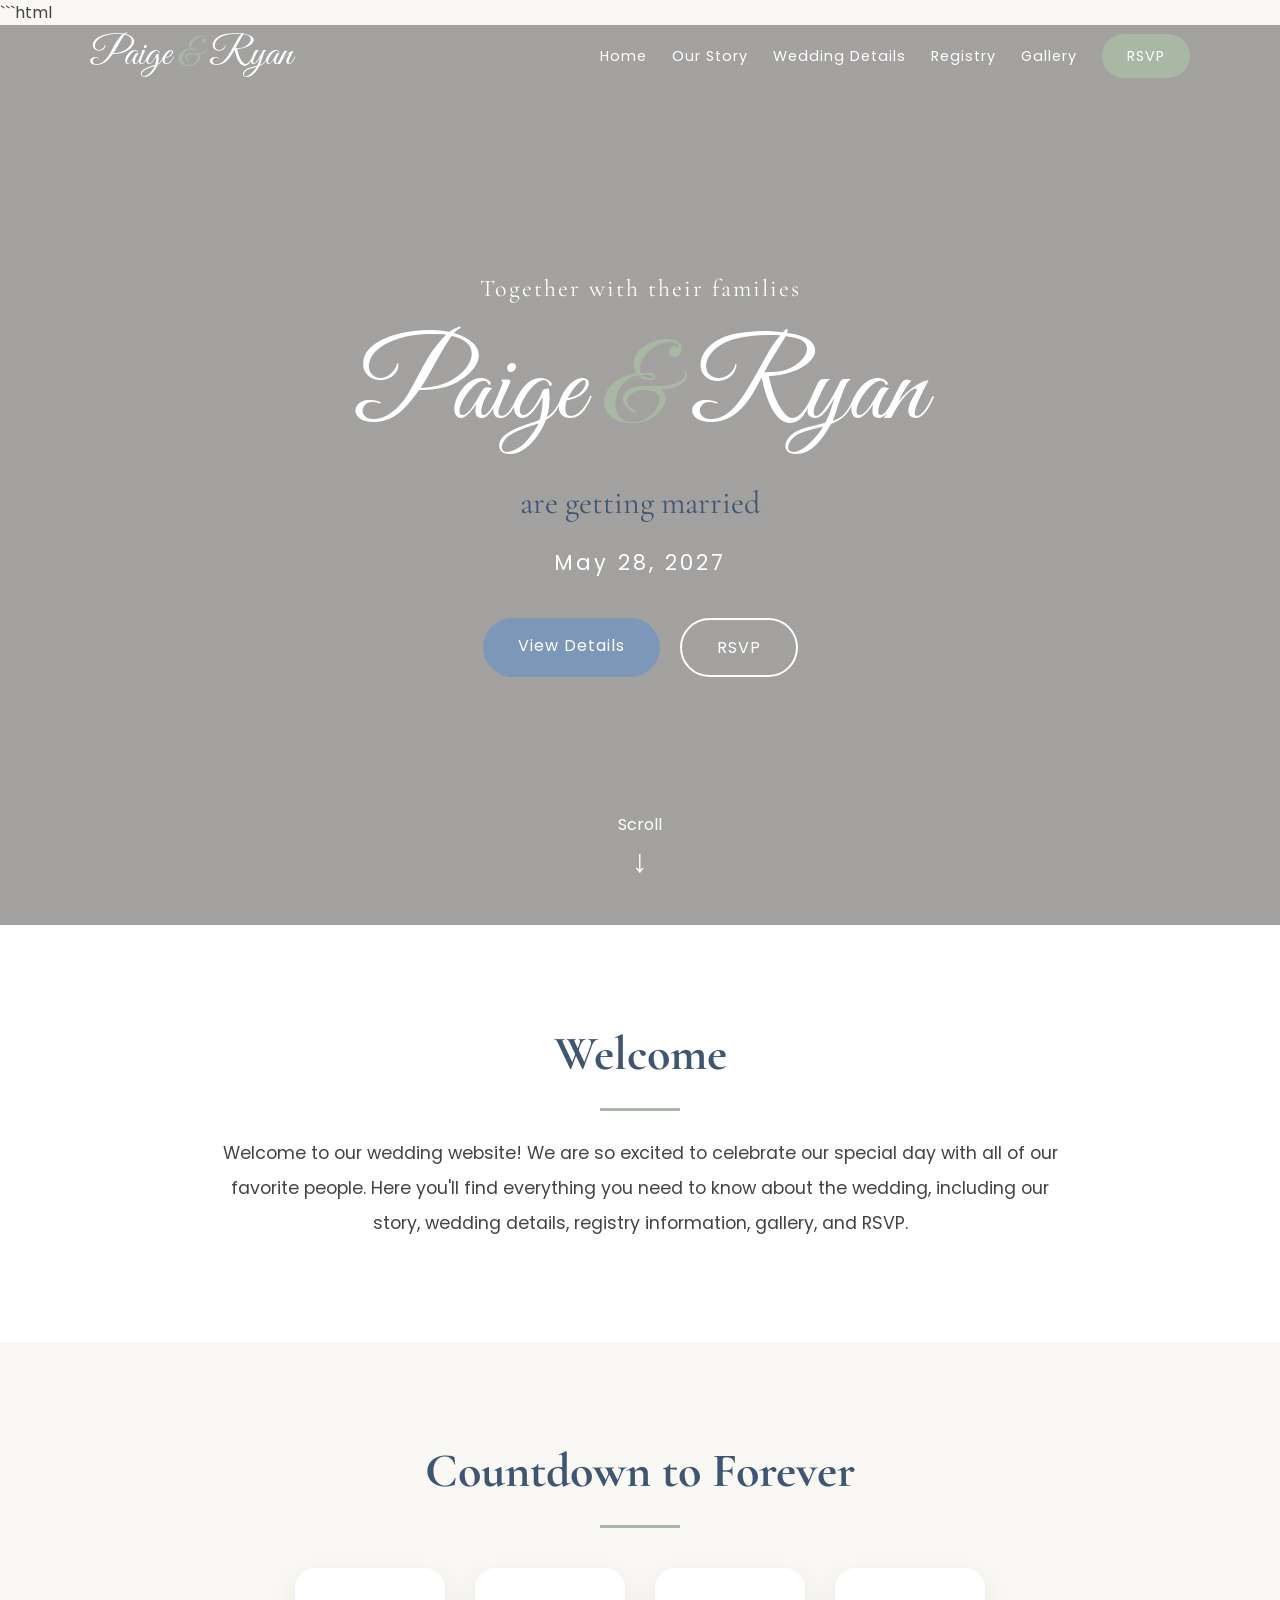
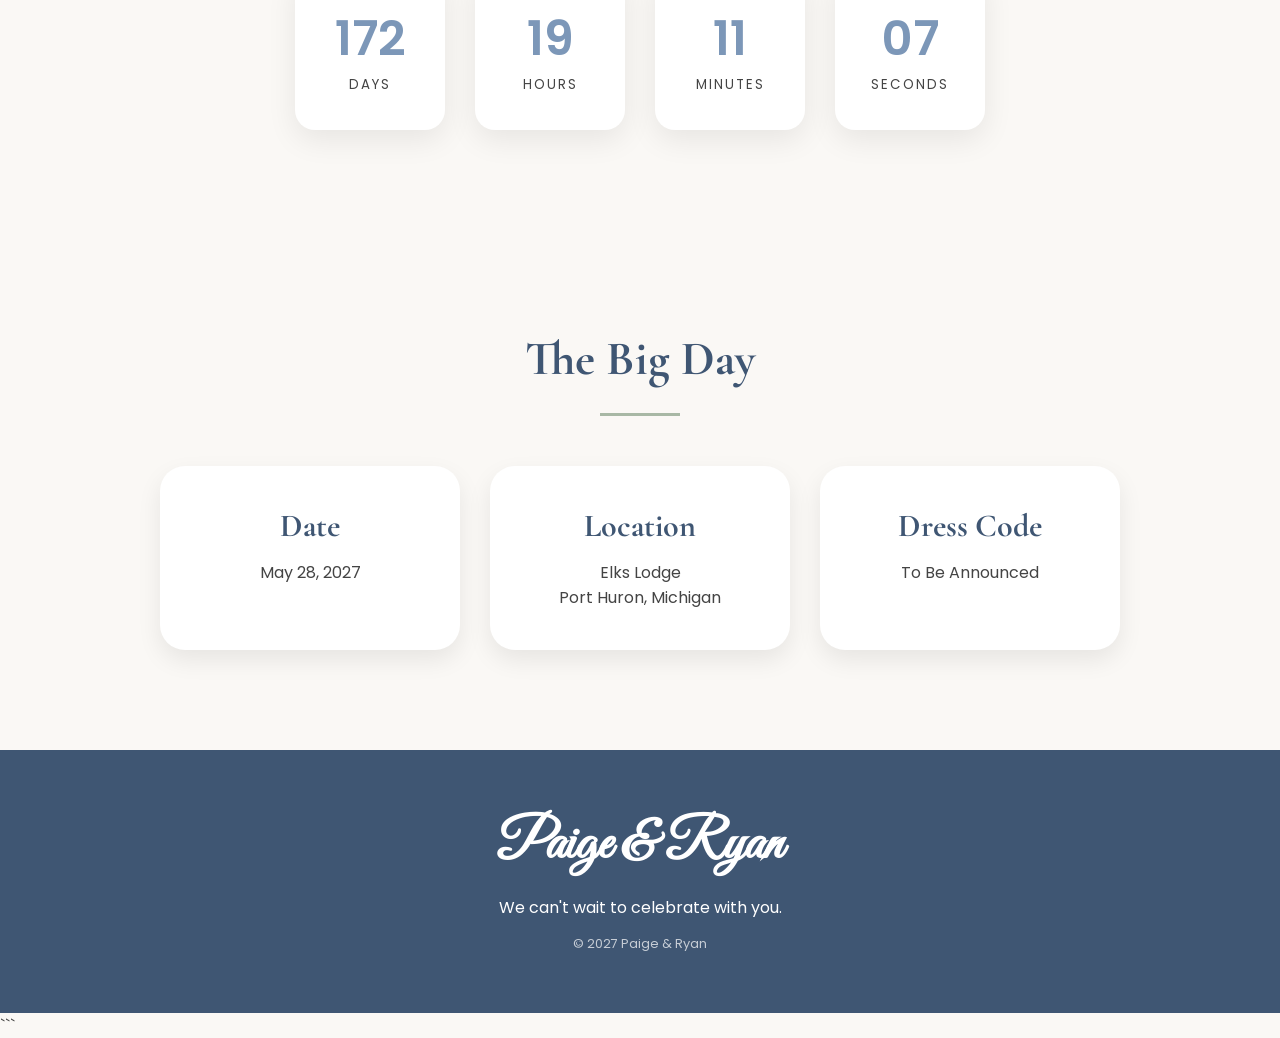
==== index.html @ 96f69618 "Add files via upload" ====
```html
<!DOCTYPE html>
<html lang="en">
<head>
    <meta charset="UTF-8">
    <meta name="viewport" content="width=device-width, initial-scale=1.0">

    <title>Paige & Ryan | Wedding</title>

    <!-- Google Fonts -->
    <link rel="preconnect" href="https://fonts.googleapis.com">
    <link rel="preconnect" href="https://fonts.gstatic.com" crossorigin>

    <link href="https://fonts.googleapis.com/css2?family=Great+Vibes&family=Cormorant+Garamond:wght@300;400;500;600;700&family=Poppins:wght@300;400;500;600&display=swap" rel="stylesheet">

    <link rel="stylesheet" href="style.css">
</head>

<body>

    <!-- ===========================
            HEADER
    ============================ -->

    <header>

        <nav class="navbar">

            <div class="logo">
                Paige <span>&</span> Ryan
            </div>

            <ul class="nav-links">

                <li><a href="index.html">Home</a></li>
                <li><a href="our-story.html">Our Story</a></li>
                <li><a href="wedding-details.html">Wedding Details</a></li>
                <li><a href="registry.html">Registry</a></li>
                <li><a href="gallery.html">Gallery</a></li>
                <li><a href="rsvp.html" class="rsvp-button">RSVP</a></li>

            </ul>

        </nav>

    </header>


    <!-- ===========================
            HERO SECTION
    ============================ -->

    <section class="hero">

        <div class="hero-overlay"></div>

        <div class="hero-content">

            <p class="subtitle">
                Together with their families
            </p>

            <h1>
                Paige <span>&</span> Ryan
            </h1>

            <h2>
                are getting married
            </h2>

            <p class="date">
                May 28, 2027
            </p>

            <div class="hero-buttons">

                <a href="wedding-details.html" class="btn">
                    View Details
                </a>

                <a href="rsvp.html" class="btn-outline">
                    RSVP
                </a>

            </div>

        </div>

        <div class="scroll-down">

            <span>Scroll</span>

            <div class="arrow">&#8595;</div>

        </div>

    </section>


    <!-- ===========================
            WELCOME
    ============================ -->

    <section class="welcome">

        <div class="container">

            <h2>Welcome</h2>

            <div class="divider"></div>

            <p>
                Welcome to our wedding website! We are so excited to celebrate
                our special day with all of our favorite people.

                Here you'll find everything you need to know about the wedding,
                including our story, wedding details, registry information,
                gallery, and RSVP.
            </p>

        </div>

    </section>


    <!-- ===========================
            COUNTDOWN
    ============================ -->

    <section class="countdown">

        <div class="container">

            <h2>Countdown to Forever</h2>

            <div class="divider"></div>

            <div class="countdown-container">

                <div class="time-box">

                    <span id="days">0</span>

                    <small>Days</small>

                </div>

                <div class="time-box">

                    <span id="hours">00</span>

                    <small>Hours</small>

                </div>

                <div class="time-box">

                    <span id="minutes">00</span>

                    <small>Minutes</small>

                </div>

                <div class="time-box">

                    <span id="seconds">00</span>

                    <small>Seconds</small>

                </div>

            </div>

        </div>

    </section>


    <!-- ===========================
            QUICK INFO
    ============================ -->

    <section class="quick-info">

        <div class="container">

            <h2>The Big Day</h2>

            <div class="divider"></div>

            <div class="cards">

                <div class="card">

                    <h3>Date</h3>

                    <p>May 28, 2027</p>

                </div>


                <div class="card">

                    <h3>Location</h3>

                    <p>Elks Lodge</p>

                    <p>Port Huron, Michigan</p>

                </div>


                <div class="card">

                    <h3>Dress Code</h3>

                    <p>To Be Announced</p>

                </div>

            </div>

        </div>

    </section>


    <!-- ===========================
            FOOTER
    ============================ -->

    <footer>

        <h2>Paige & Ryan</h2>

        <p>
            We can't wait to celebrate with you.
        </p>

        <p class="copyright">
            © 2027 Paige & Ryan
        </p>

    </footer>


    <!-- ===========================
            SCRIPTS
    ============================ -->

    <script src="countdown.js"></script>


</body>
</html>
```
---- style.css ----
/* =====================================
   PAIGE & RYAN WEDDING WEBSITE
   MAIN STYLESHEET
===================================== */


/* =====================================
   COLORS
===================================== */

:root {

    --sage: #A8B8A5;
    --dusty-blue: #7C97B8;
    --navy: #3F5673;
    --cream: #FAF8F5;
    --white: #FFFFFF;
    --gold: #D9B44A;
    --text: #444444;

}

/* =====================================
   RESET
===================================== */

* {

    margin: 0;
    padding: 0;
    box-sizing: border-box;

}


html {

    scroll-behavior: smooth;

}


body {

    font-family: "Poppins", sans-serif;
    background: var(--cream);
    color: var(--text);

}


img {

    max-width: 100%;
    display: block;

}


a {

    text-decoration: none;

}


.container {

    width: 85%;
    max-width: 1200px;
    margin: auto;

}


/* =====================================
   NAVIGATION
===================================== */

header {

    position: absolute;
    width: 100%;
    top: 0;
    z-index: 1000;

}


.navbar {

    display: flex;
    justify-content: space-between;
    align-items: center;

    padding: 30px 7%;

}


.logo {

    font-family: "Great Vibes", cursive;
    font-size: 2.5rem;
    color: var(--white);

}


.logo span {

    color: var(--sage);

}


.nav-links {

    display: flex;
    align-items: center;
    gap: 25px;

    list-style: none;

}


.nav-links a {

    color: white;
    font-size: .9rem;
    letter-spacing: 1px;

    transition: .3s;

}


.nav-links a:hover {

    color: var(--sage);

}


.rsvp-button {

    background: var(--sage);
    padding: 12px 25px;
    border-radius: 30px;

}


.rsvp-button:hover {

    background: var(--dusty-blue);

    color:white !important;

}



/* =====================================
   HERO SECTION
===================================== */


.hero {

    height: 100vh;

    background-image: url("../images/hero.jpg");

    background-size: cover;
    background-position: center;

    display: flex;
    justify-content: center;
    align-items: center;

    position: relative;

}


.hero-overlay {

    position: absolute;

    inset: 0;

    background:
    linear-gradient(
        rgba(0,0,0,.35),
        rgba(0,0,0,.35)
    );

}



.hero-content {

    position: relative;

    text-align: center;

    color:white;

    animation: fadeUp 1.5s ease;

}


.subtitle {

    font-family:"Cormorant Garamond", serif;

    font-size:1.5rem;

    letter-spacing:2px;

}



.hero h1 {

    font-family:"Great Vibes", cursive;

    font-size:7rem;

    font-weight:400;

    margin:20px 0;

}



.hero h1 span {

    color:var(--sage);

}



.hero h2 {

    font-family:"Cormorant Garamond",serif;

    font-size:2rem;

    font-weight:400;

}



.date {

    margin-top:25px;

    font-size:1.3rem;

    letter-spacing:3px;

}



/* =====================================
   BUTTONS
===================================== */


.hero-buttons {

    display:flex;

    justify-content:center;

    gap:20px;

    margin-top:40px;

}



.btn,
.btn-outline {

    padding:15px 35px;

    border-radius:50px;

    transition:.3s;

    letter-spacing:1px;

}



.btn {

    background:var(--dusty-blue);

    color:white;

}



.btn:hover {

    background:var(--sage);

}



.btn-outline {

    border:2px solid white;

    color:white;

}



.btn-outline:hover {

    background:white;

    color:var(--navy);

}




/* =====================================
   SCROLL ICON
===================================== */


.scroll-down {

    position:absolute;

    bottom:40px;

    color:white;

    text-align:center;

}


.arrow {

    font-size:2rem;

    animation:bounce 2s infinite;

}



/* =====================================
   GENERAL SECTIONS
===================================== */


.welcome,
.countdown,
.quick-info {

    padding:100px 0;

    text-align:center;

}



.welcome {

    background:white;

}



h2 {

    font-family:"Cormorant Garamond",serif;

    font-size:3rem;

    color:var(--navy);

}



.divider {

    width:80px;

    height:3px;

    background:var(--sage);

    margin:25px auto;

}



.welcome p {

    max-width:850px;

    margin:auto;

    line-height:2;

    font-size:1.1rem;

}



/* =====================================
   COUNTDOWN
===================================== */


.countdown {

    background:var(--cream);

}



.countdown-container {

    display:flex;

    justify-content:center;

    flex-wrap:wrap;

    gap:30px;

    margin-top:40px;

}



.time-box {

    background:white;

    width:150px;

    padding:35px 20px;

    border-radius:20px;

    box-shadow:0 10px 30px rgba(0,0,0,.08);

}



.time-box span {

    display:block;

    font-size:3rem;

    color:var(--dusty-blue);

    font-weight:600;

}



.time-box small {

    text-transform:uppercase;

    letter-spacing:2px;

}




/* =====================================
   QUICK INFO CARDS
===================================== */


.cards {

    display:flex;

    justify-content:center;

    gap:30px;

    flex-wrap:wrap;

    margin-top:50px;

}



.card {

    background:white;

    width:300px;

    padding:40px;

    border-radius:25px;

    box-shadow:0 10px 25px rgba(0,0,0,.08);

    transition:.3s;

}



.card:hover {

    transform:translateY(-10px);

}



.card h3 {

    font-family:"Cormorant Garamond",serif;

    font-size:2rem;

    color:var(--navy);

    margin-bottom:15px;

}




/* =====================================
   FOOTER
===================================== */


footer {

    background:var(--navy);

    color:white;

    text-align:center;

    padding:60px 20px;

}



footer h2 {

    color:white;

    font-family:"Great Vibes", cursive;

    font-size:3.5rem;

}



footer p {

    margin-top:15px;

}



.copyright {

    font-size:.8rem;

    opacity:.7;

}



/* =====================================
   ANIMATIONS
===================================== */


@keyframes fadeUp {

    from {

        opacity:0;

        transform:translateY(40px);

    }


    to {

        opacity:1;

        transform:translateY(0);

    }

}



@keyframes bounce {

    0%,20%,50%,80%,100% {

        transform:translateY(0);

    }


    40% {

        transform:translateY(-15px);

    }


    60% {

        transform:translateY(-5px);

    }

}

/* =====================================
   INNER PAGE STYLES
===================================== */


.page-hero {

    height:60vh;

    background-image:url("../images/flowers.png");

    background-size:cover;

    background-position:center;

    display:flex;

    justify-content:center;

    align-items:center;

    position:relative;

}

.page-title {

    position:relative;

    color:white;

    text-align:center;

}


.page-title h1 {

    font-family:"Great Vibes", cursive;

    font-size:6rem;

    font-weight:400;

}


.page-title p {

    font-family:"Cormorant Garamond",serif;

    font-size:1.5rem;

}


.story-section {

    padding:100px 0;

    background:white;

}


.story-card {

    display:grid;

    grid-template-columns:1fr 1fr;

    gap:60px;

    align-items:center;

}


.story-image img {

    border-radius:25px;

}

.story-text p {

    line-height:2;

    margin-bottom:20px;

}


.timeline {

    padding:100px 0;

    background:var(--cream);

    text-align:center;

}

.timeline-item {

    background:white;

    max-width:700px;

    margin:30px auto;

    padding:35px;

    border-radius:20px;

    box-shadow:0 10px 25px rgba(0,0,0,.08);

}

.timeline-item h3 {

    color:var(--navy);

    font-family:"Cormorant Garamond",serif;

    font-size:2rem;

}
/* ==============================
   WEDDING DETAILS PAGE
================================= */

.details-section{

    padding:100px 0;

    background:white;

}

.details-grid{

    display:grid;

    grid-template-columns:repeat(auto-fit,minmax(260px,1fr));

    gap:30px;

    margin-top:50px;

}

.detail-card{

    background:white;

    border-radius:20px;

    padding:40px;

    text-align:center;

    box-shadow:0 10px 25px rgba(0,0,0,.08);

    transition:.3s;

}

.detail-card:hover{

    transform:translateY(-8px);

}

.icon{

    font-size:3rem;

    margin-bottom:20px;

}

.detail-card h3{

    font-family:"Cormorant Garamond", serif;

    color:var(--navy);

    font-size:2rem;

    margin-bottom:15px;

}

.detail-card p{

    line-height:1.8;

}

.schedule{

    background:var(--cream);

    padding:100px 0;

    text-align:center;

}

.timeline-event{

    background:white;

    max-width:700px;

    margin:25px auto;

    padding:30px;

    border-radius:18px;

    box-shadow:0 10px 20px rgba(0,0,0,.08);

}

.timeline-event h3{

    color:var(--navy);

    font-family:"Cormorant Garamond", serif;

    margin-bottom:10px;

    font-size:2rem;

}

.map-section{

    padding:100px 0;

    background:white;

    text-align:center;

}

.map-placeholder{

    margin-top:40px;

    background:#f4f4f4;

    border:3px dashed var(--sage);

    border-radius:20px;

    padding:80px 30px;

}

.map-placeholder h3{

    color:var(--navy);

    font-family:"Cormorant Garamond", serif;

    font-size:2.5rem;

    margin-bottom:20px;

}
/* =====================================
   REGISTRY PAGE
===================================== */

.registry-section{

    padding:100px 0;

    background:var(--cream);

    text-align:center;

}

.registry-intro{

    max-width:800px;

    margin:0 auto 50px;

    line-height:2;

    font-size:1.1rem;

}

.registry-grid{

    display:grid;

    grid-template-columns:repeat(auto-fit,minmax(280px,1fr));

    gap:35px;

}

.registry-card{

    background:white;

    padding:45px 30px;

    border-radius:20px;

    box-shadow:0 10px 25px rgba(0,0,0,.08);

    transition:.3s;

}

.registry-card:hover{

    transform:translateY(-8px);

}

.registry-card h3{

    font-family:"Cormorant Garamond", serif;

    font-size:2rem;

    color:var(--navy);

    margin-bottom:15px;

}

.registry-card p{

    margin-bottom:30px;

    color:#666;

}
/* ==============================
   GALLERY
============================== */

.gallery-section{

    padding:100px 0;

    background:white;

    text-align:center;

}

.gallery-grid{

    display:grid;

    grid-template-columns:repeat(auto-fit,minmax(280px,1fr));

    gap:25px;

    margin-top:50px;

}

.gallery-item{

    height:320px;

    background:#e7e7e7;

    border-radius:20px;

    transition:.3s;

    cursor:pointer;

}

.gallery-item:hover{

    transform:scale(1.03);

}
/* ===================================
   RSVP
=================================== */

.rsvp-section{

    padding:100px 0;

    background:var(--cream);

}

.rsvp-text{

    max-width:700px;

    margin:0 auto 50px;

    text-align:center;

    line-height:2;

}

.rsvp-form{

    max-width:850px;

    margin:auto;

    background:white;

    padding:60px;

    border-radius:25px;

    box-shadow:0 15px 35px rgba(0,0,0,.08);

}

.form-row{

    display:grid;

    grid-template-columns:1fr 1fr;

    gap:25px;

}

.form-group{

    display:flex;

    flex-direction:column;

    margin-bottom:25px;

}

.form-group label{

    margin-bottom:10px;

    font-weight:500;

    color:var(--navy);

}

.form-group input,
.form-group select{

    padding:16px;

    border:1px solid #d9d9d9;

    border-radius:15px;

    font-family:"Poppins", sans-serif;

    font-size:1rem;

}

.rsvp-form button{

    width:100%;

    margin-top:20px;

    border:none;

    cursor:pointer;

}
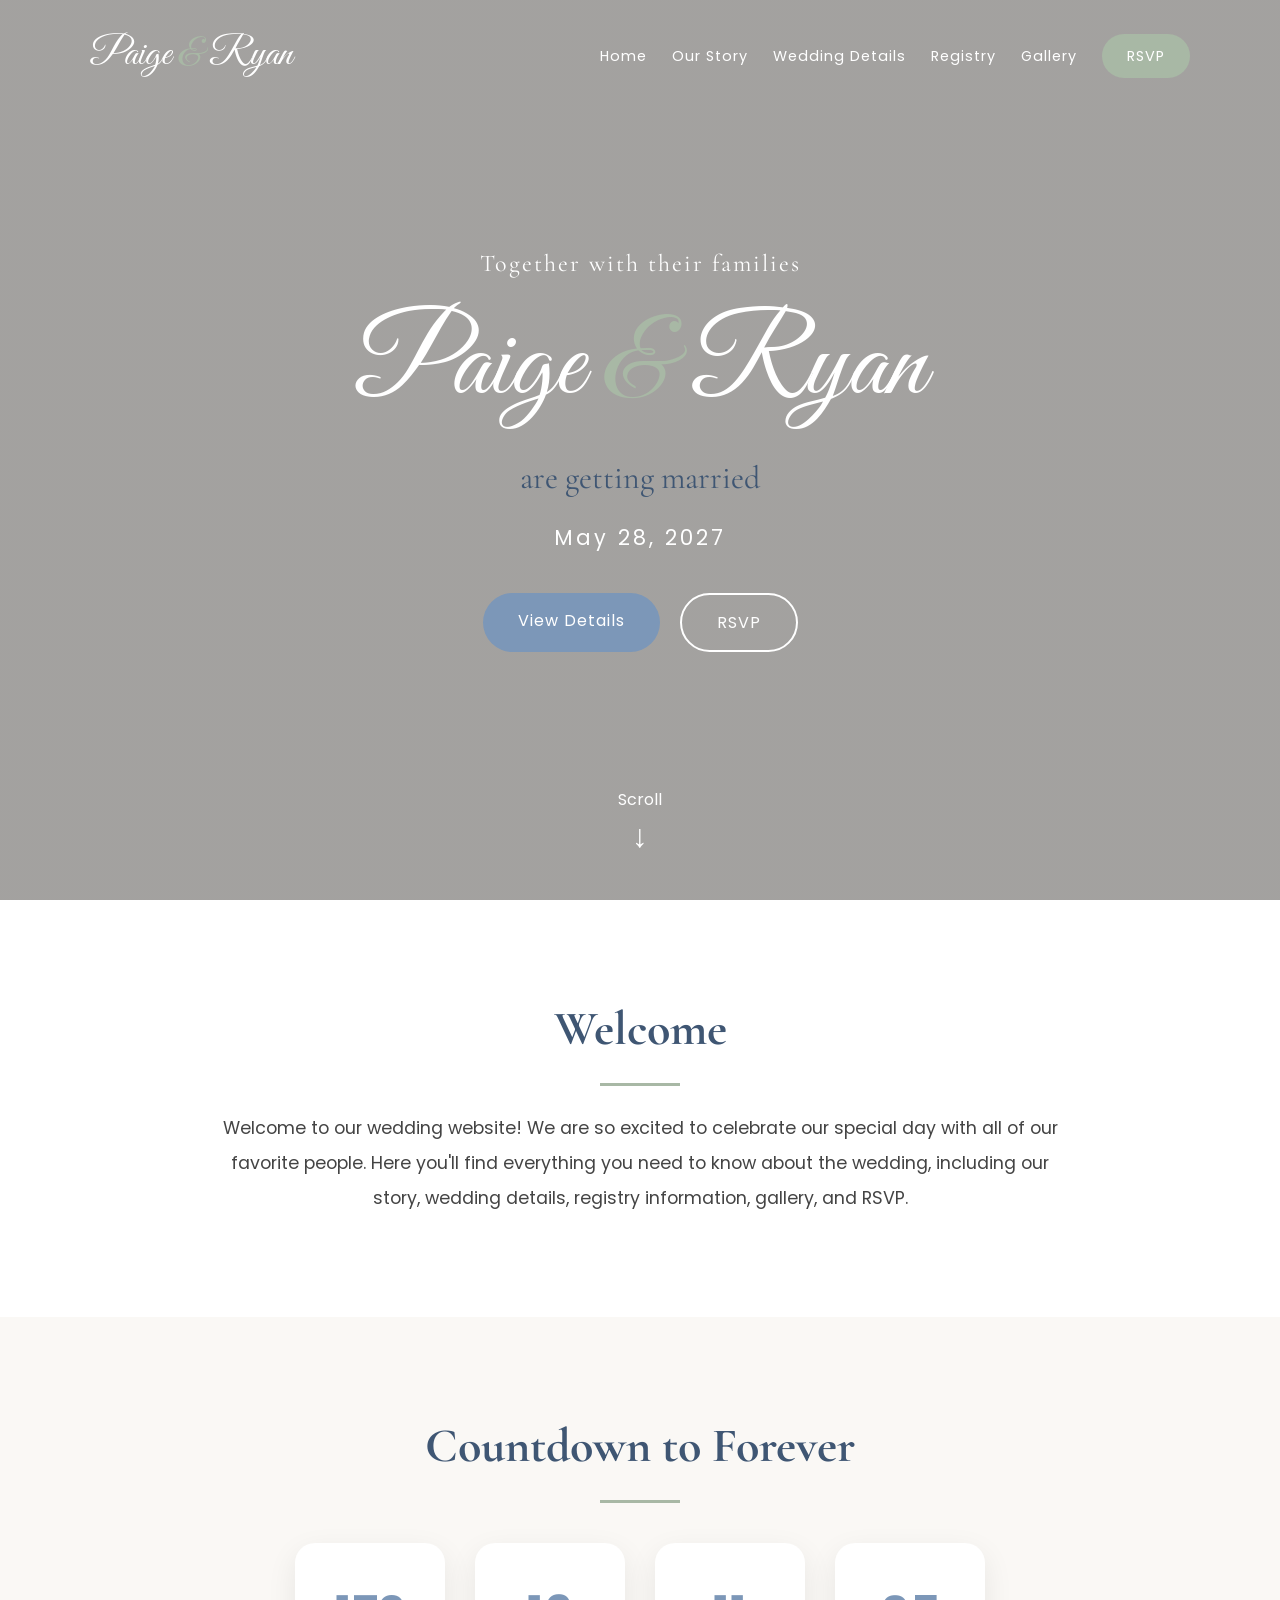
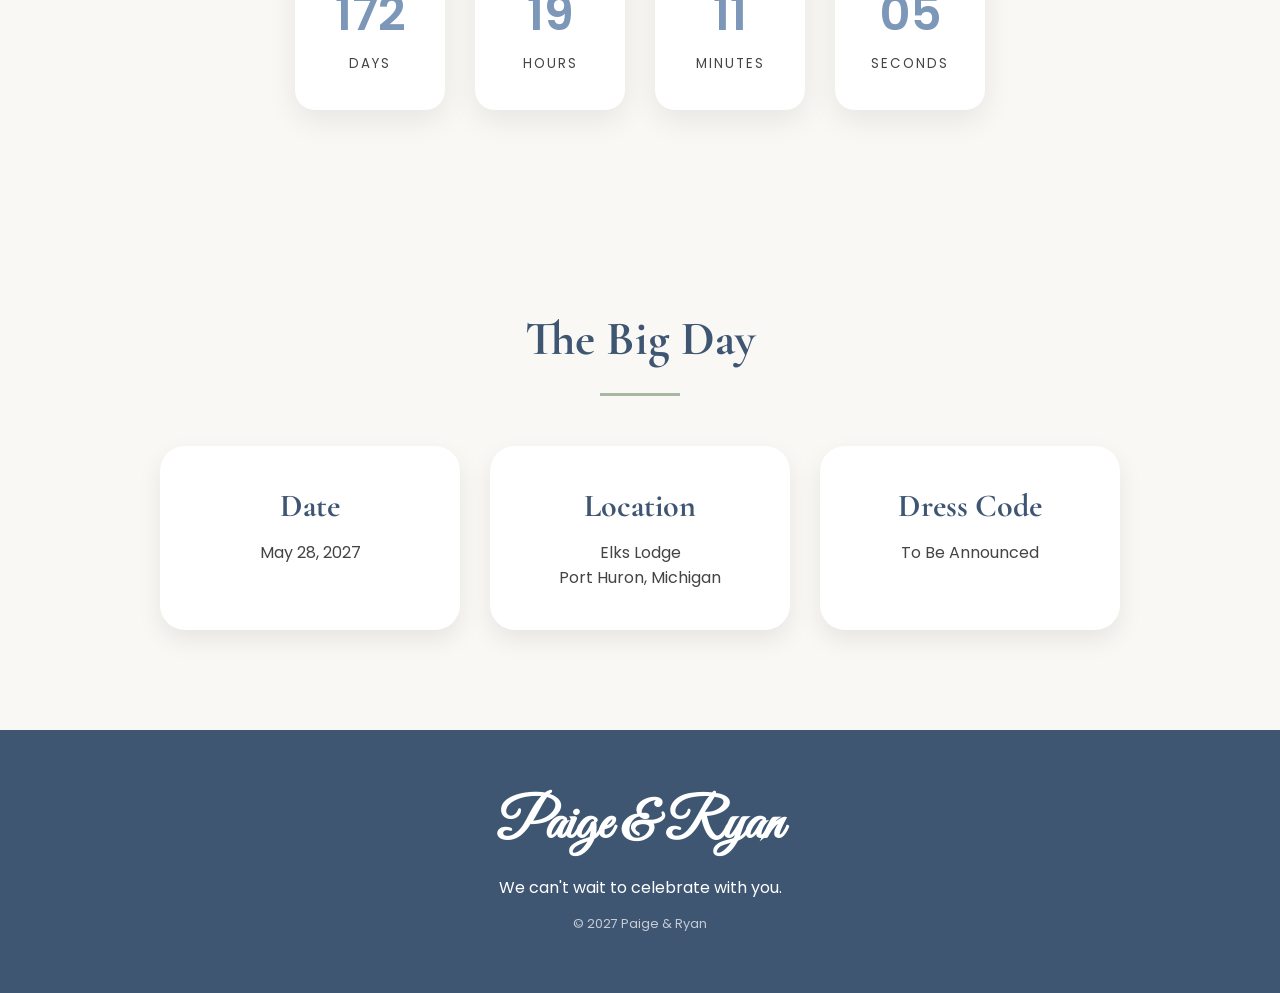
==== commit 4678ce2a: "Remove markdown formatting from index.html Removed markdown code block formatting from index.html." ====
--- a/index.html
+++ b/index.html
@@ -1,4 +1,3 @@
-```html
 <!DOCTYPE html>
 <html lang="en">
 <head>
@@ -253,4 +252,4 @@
 
 </body>
 </html>
-```
+
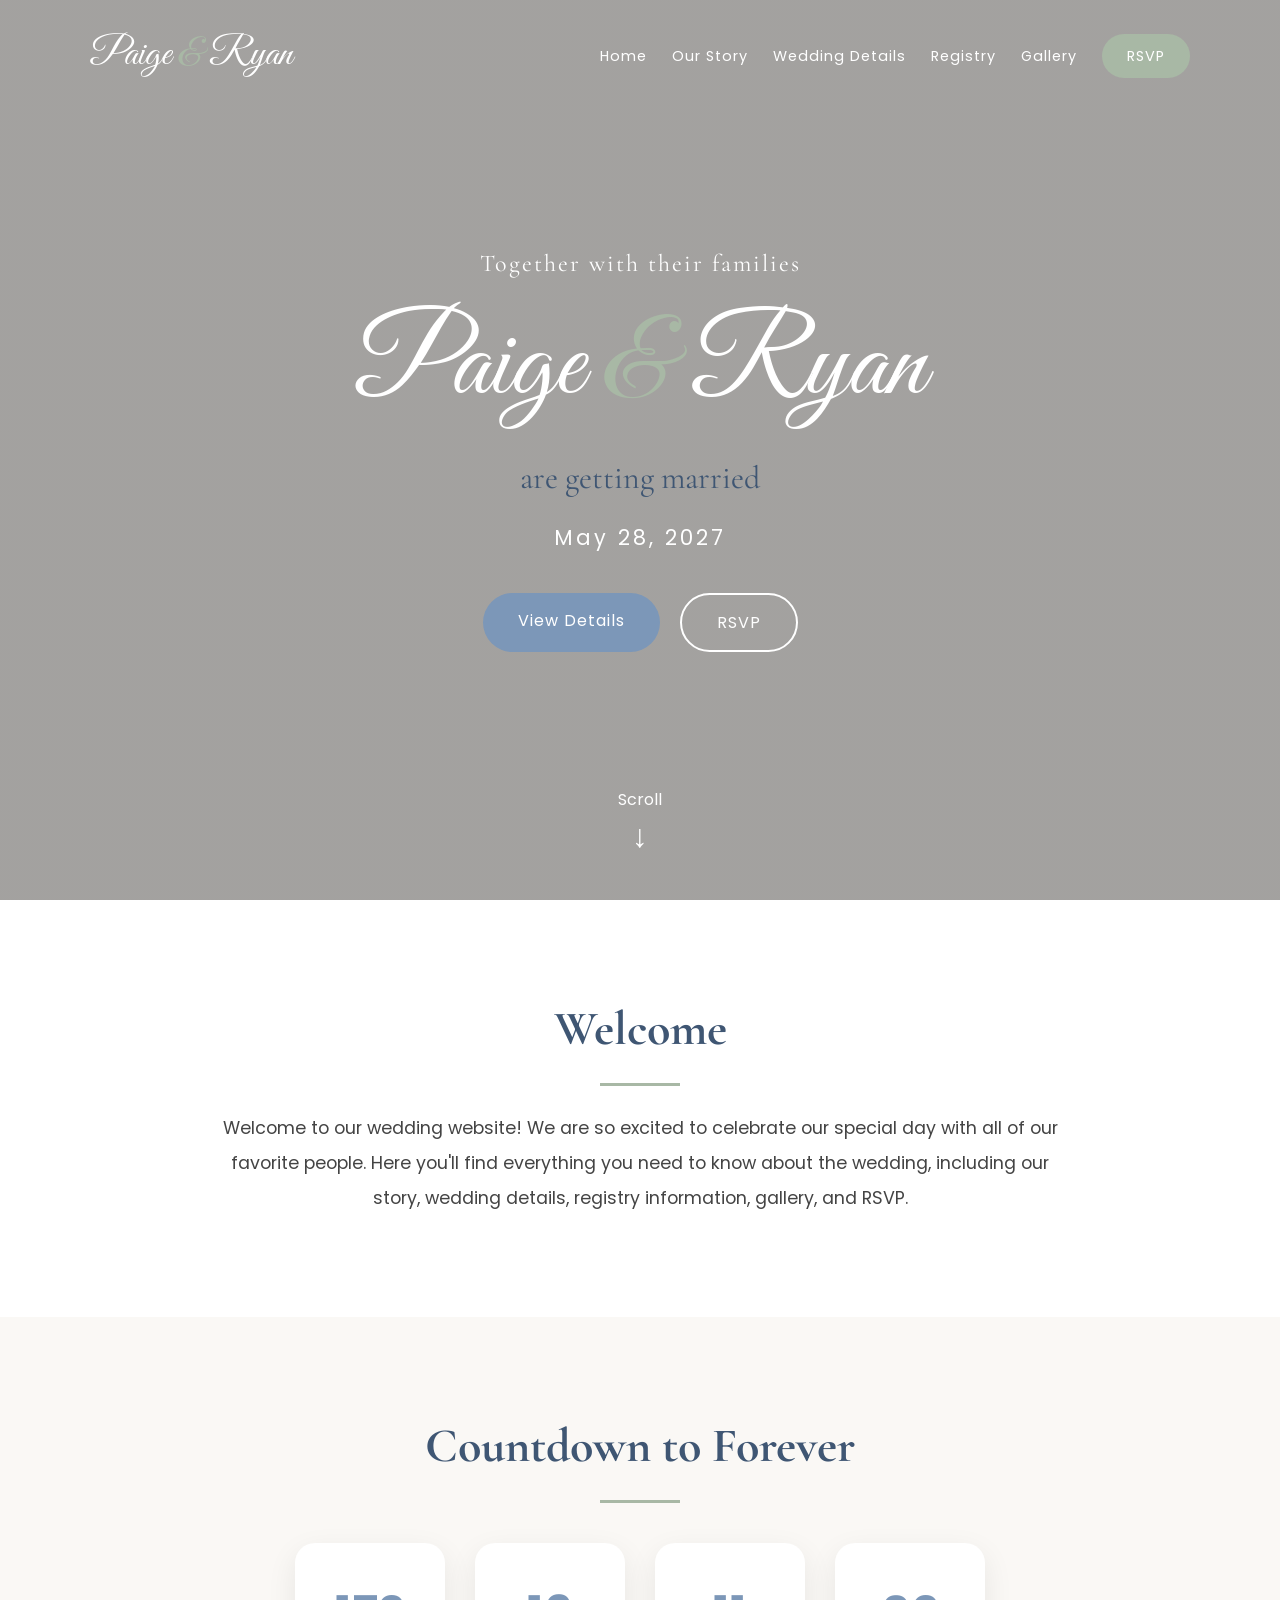
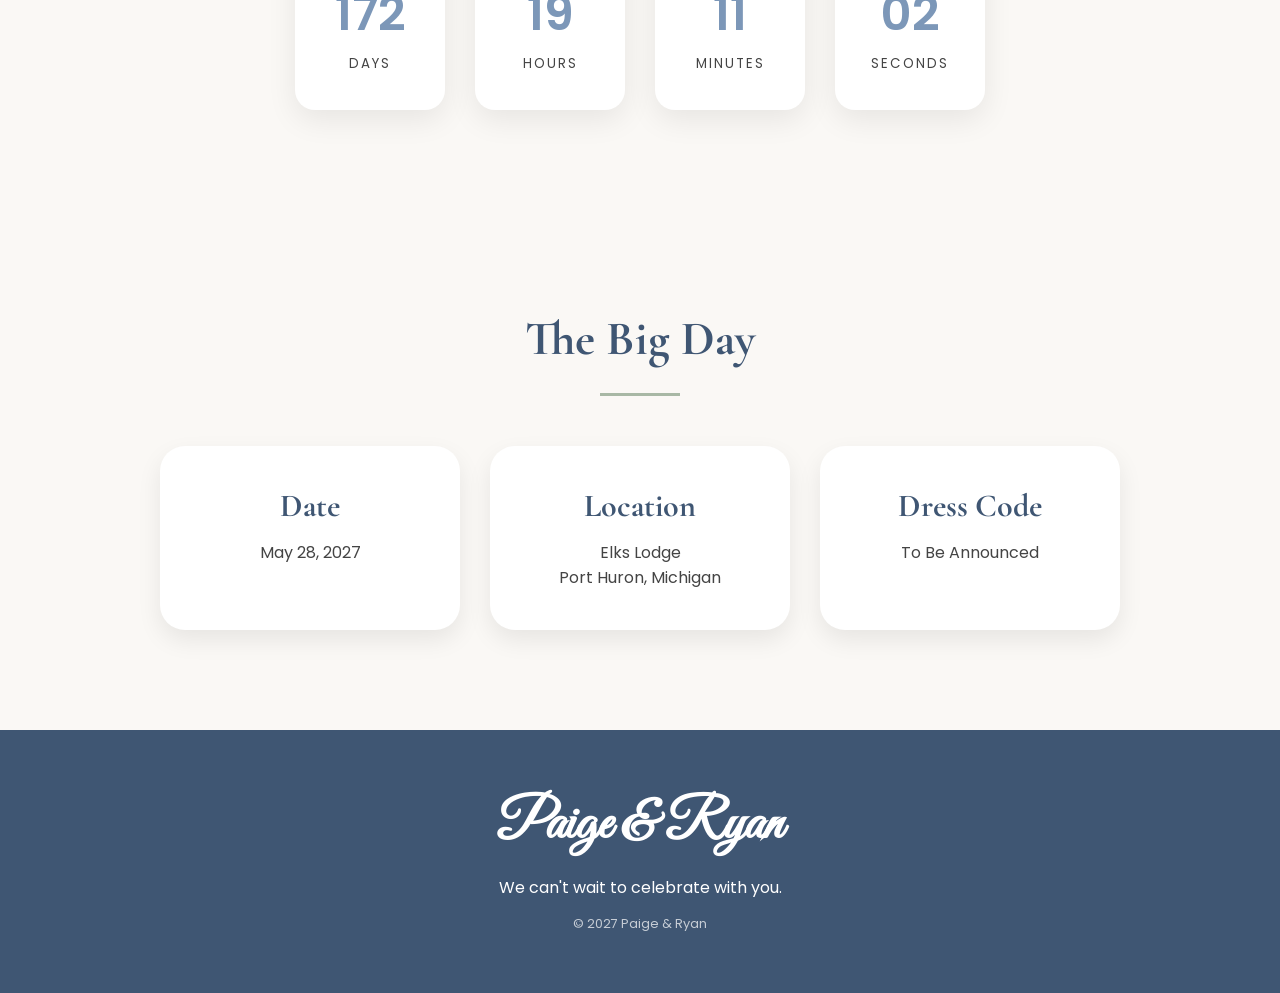
==== commit 8405ef59: "Fix link case for 'Our Story' page" ====
--- a/index.html
+++ b/index.html
@@ -32,7 +32,7 @@
             <ul class="nav-links">
 
                 <li><a href="index.html">Home</a></li>
-                <li><a href="our-story.html">Our Story</a></li>
+                <li><a href="Our-story.html">Our Story</a></li>
                 <li><a href="wedding-details.html">Wedding Details</a></li>
                 <li><a href="registry.html">Registry</a></li>
                 <li><a href="gallery.html">Gallery</a></li>
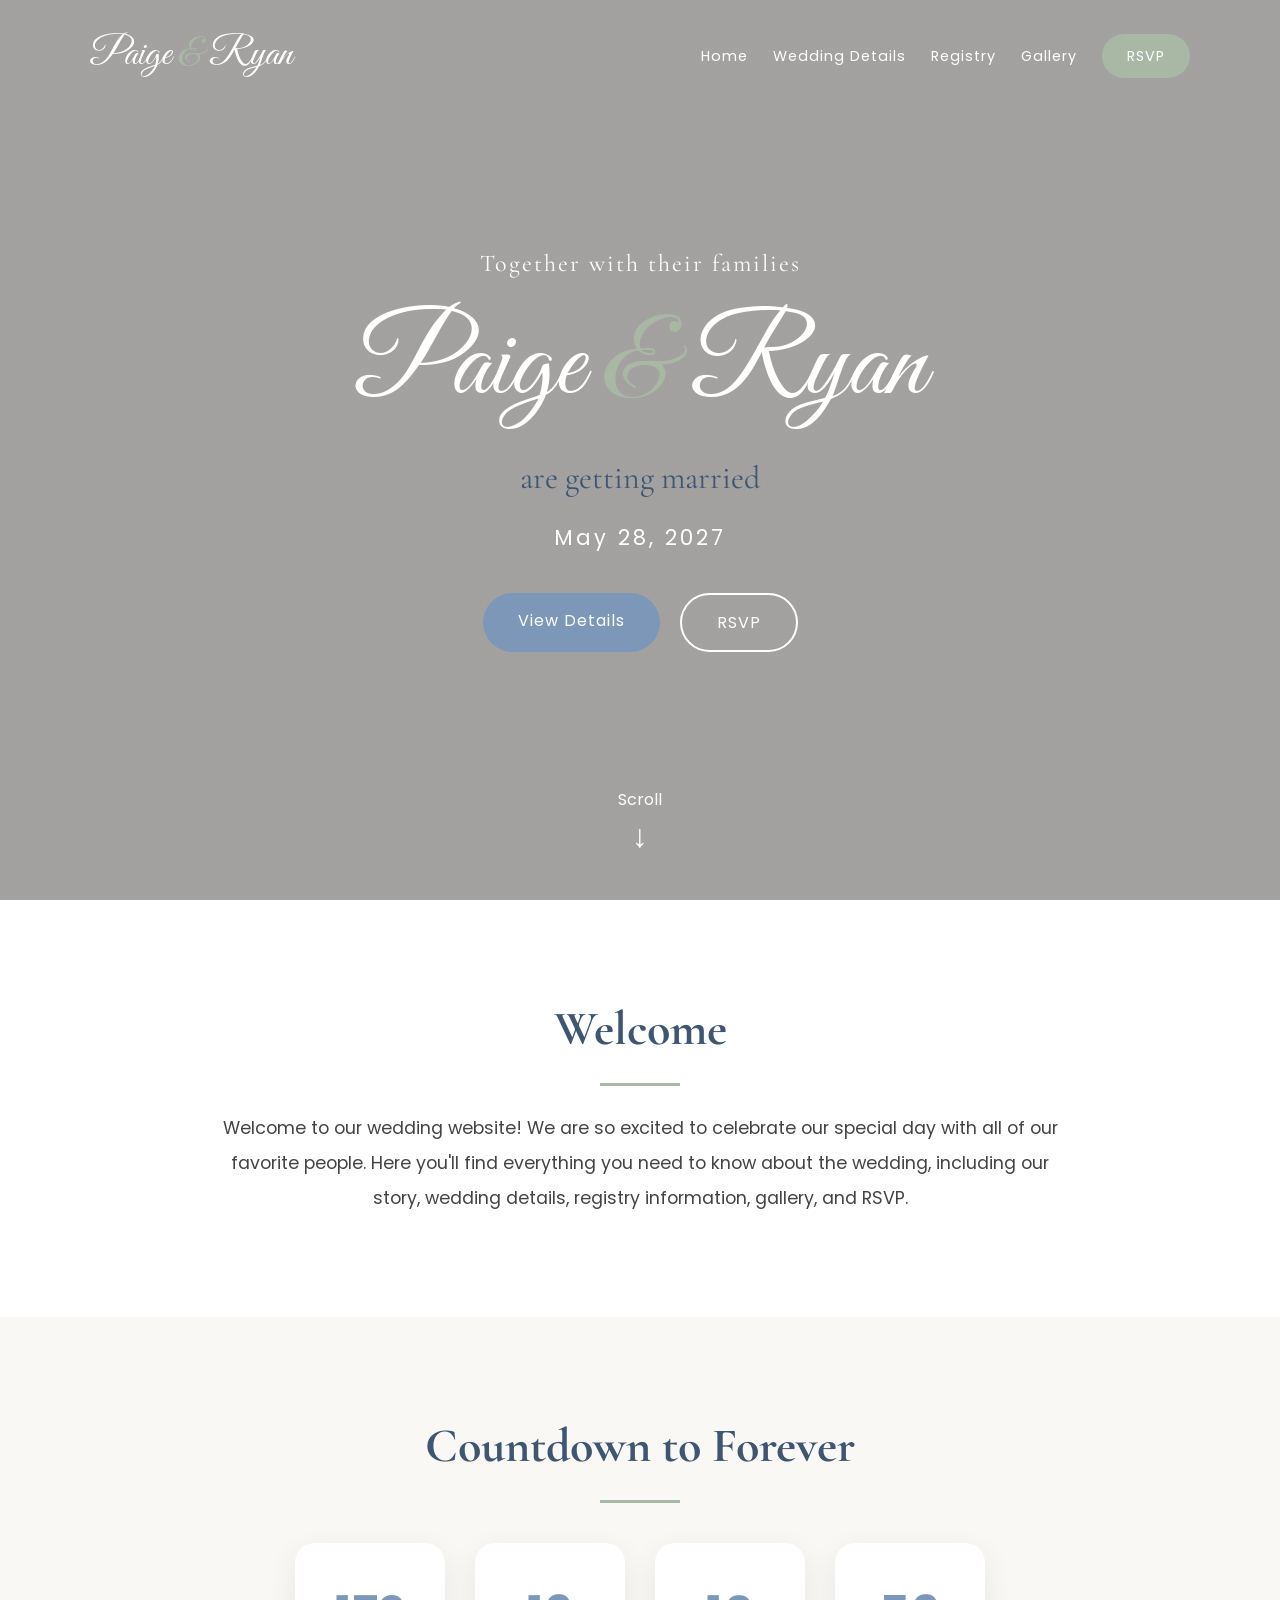
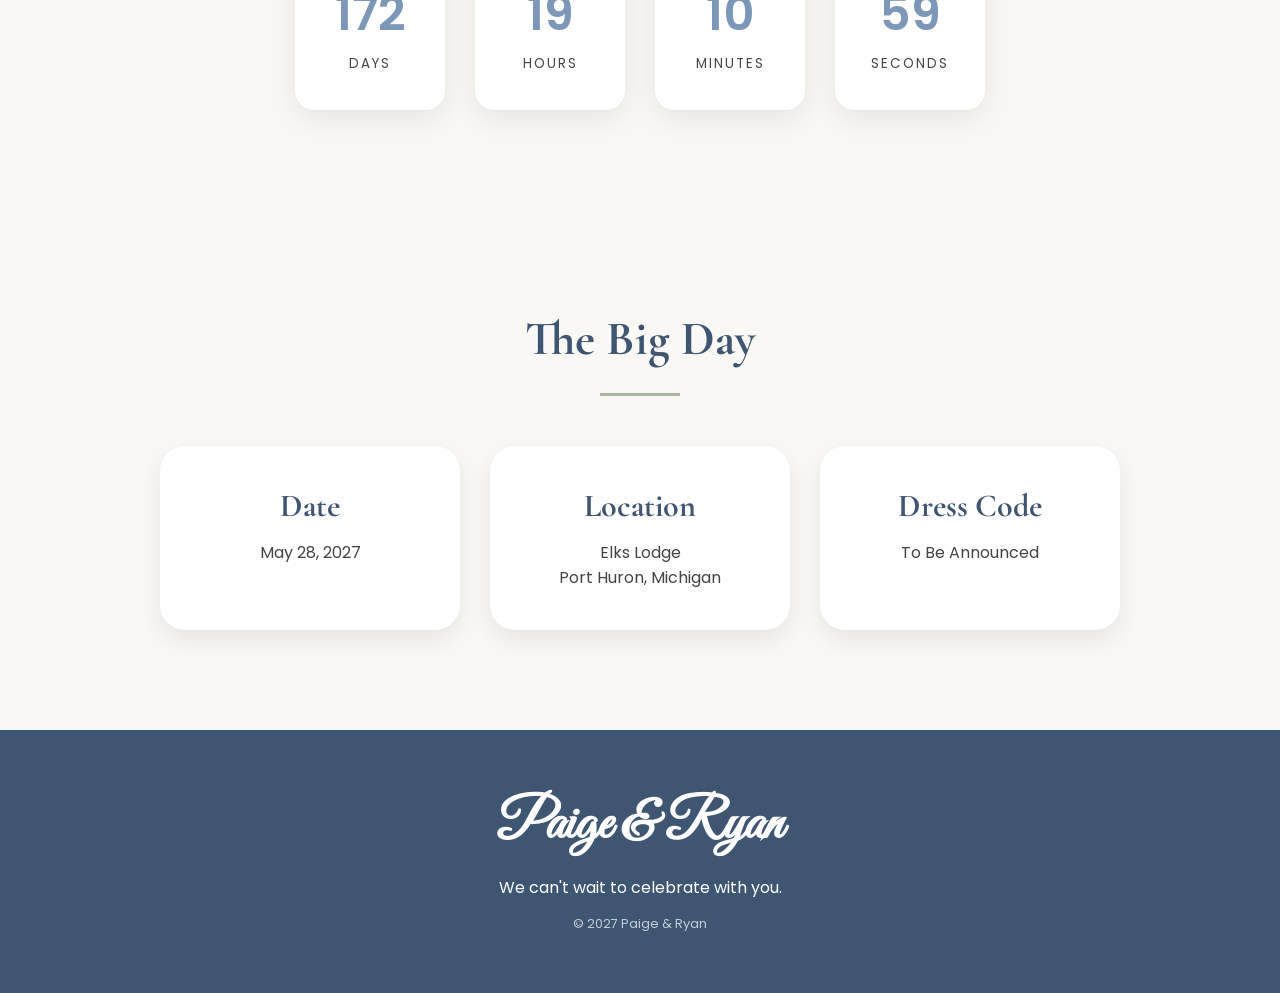
==== commit ccb261f5: "Remove 'Our Story' link from navigation" ====
--- a/index.html
+++ b/index.html
@@ -32,7 +32,6 @@
             <ul class="nav-links">
 
                 <li><a href="index.html">Home</a></li>
-                <li><a href="Our-story.html">Our Story</a></li>
                 <li><a href="wedding-details.html">Wedding Details</a></li>
                 <li><a href="registry.html">Registry</a></li>
                 <li><a href="gallery.html">Gallery</a></li>
--- a/style.css
+++ b/style.css
@@ -703,6 +703,8 @@
     color:white;
 
     text-align:center;
+   
+    transform: translateY(80px);
 
 }
 
@@ -1159,4 +1161,194 @@
 
     cursor:pointer;
 
-}+}
+/* =====================================
+   MOBILE PHONE VERSION
+===================================== */
+
+@media (max-width: 768px) {
+
+    html,
+    body {
+        width: 100%;
+        overflow-x: hidden;
+    }
+
+    /* -----------------------------
+       NAVIGATION
+    ----------------------------- */
+
+    .navbar {
+        display: flex;
+        flex-direction: column;
+        justify-content: center;
+        padding: 20px 15px;
+        gap: 12px;
+    }
+
+    .logo {
+        font-size: 2.3rem;
+    }
+
+    .nav-links {
+        display: flex;
+        flex-wrap: wrap;
+        justify-content: center;
+        gap: 8px 14px;
+        width: 100%;
+    }
+
+    .nav-links a {
+        font-size: .72rem;
+        letter-spacing: .5px;
+    }
+
+    .rsvp-button {
+        padding: 8px 15px;
+    }
+
+
+    /* -----------------------------
+       HERO
+    ----------------------------- */
+
+    .hero {
+        height: 100vh;
+        min-height: 700px;
+        padding: 140px 20px 80px;
+    }
+
+    .hero-content {
+        width: 100%;
+        max-width: 400px;
+    }
+
+
+    /* TOGETHER WITH THEIR FAMILIES */
+
+    .subtitle {
+        font-size: 1.15rem;
+        line-height: 1.4;
+        letter-spacing: 1px;
+        margin-bottom: 15px;
+    }
+
+
+    /* PAIGE & RYAN */
+
+    .hero h1 {
+        font-size: 5.5rem;
+        line-height: .85;
+        margin: 15px 0;
+    }
+
+    .hero h1 span {
+        display: inline;
+        color: var(--sage);
+    }
+
+
+    /* ARE GETTING MARRIED */
+
+    .hero h2 {
+        font-size: 1.7rem;
+        line-height: 1.3;
+        margin-top: 20px;
+    }
+
+
+    /* DATE */
+
+    .date {
+        font-size: 1.1rem;
+        letter-spacing: 2px;
+        margin-top: 20px;
+    }
+
+
+    /* BUTTONS */
+
+    .hero-buttons {
+        display: flex;
+        justify-content: center;
+        gap: 12px;
+        margin-top: 30px;
+        width: 100%;
+    }
+
+    .btn,
+    .btn-outline {
+        padding: 13px 18px;
+        font-size: .8rem;
+        letter-spacing: .5px;
+        width: 145px;
+        text-align: center;
+    }
+
+
+    /* SCROLL */
+
+    .scroll-down {
+        bottom: 20px;
+    }
+
+    .arrow {
+        font-size: 1.5rem;
+    }
+
+
+    /* -----------------------------
+       OTHER MOBILE SECTIONS
+    ----------------------------- */
+
+    .container {
+        width: 90%;
+    }
+
+    .welcome,
+    .countdown,
+    .quick-info,
+    .story-section,
+    .timeline,
+    .details-section,
+    .schedule,
+    .map-section,
+    .registry-section,
+    .gallery-section,
+    .rsvp-section {
+        padding: 70px 0;
+    }
+
+    h2 {
+        font-size: 2.4rem;
+    }
+
+
+    /* STORY PAGE */
+
+    .story-card {
+        grid-template-columns: 1fr;
+        gap: 35px;
+    }
+
+
+    /* RSVP */
+
+    .rsvp-form {
+        padding: 30px 20px;
+    }
+
+    .form-row {
+        grid-template-columns: 1fr;
+        gap: 0;
+    }
+
+
+    /* CARDS */
+
+    .card {
+        width: 100%;
+        max-width: 350px;
+    }
+
+}
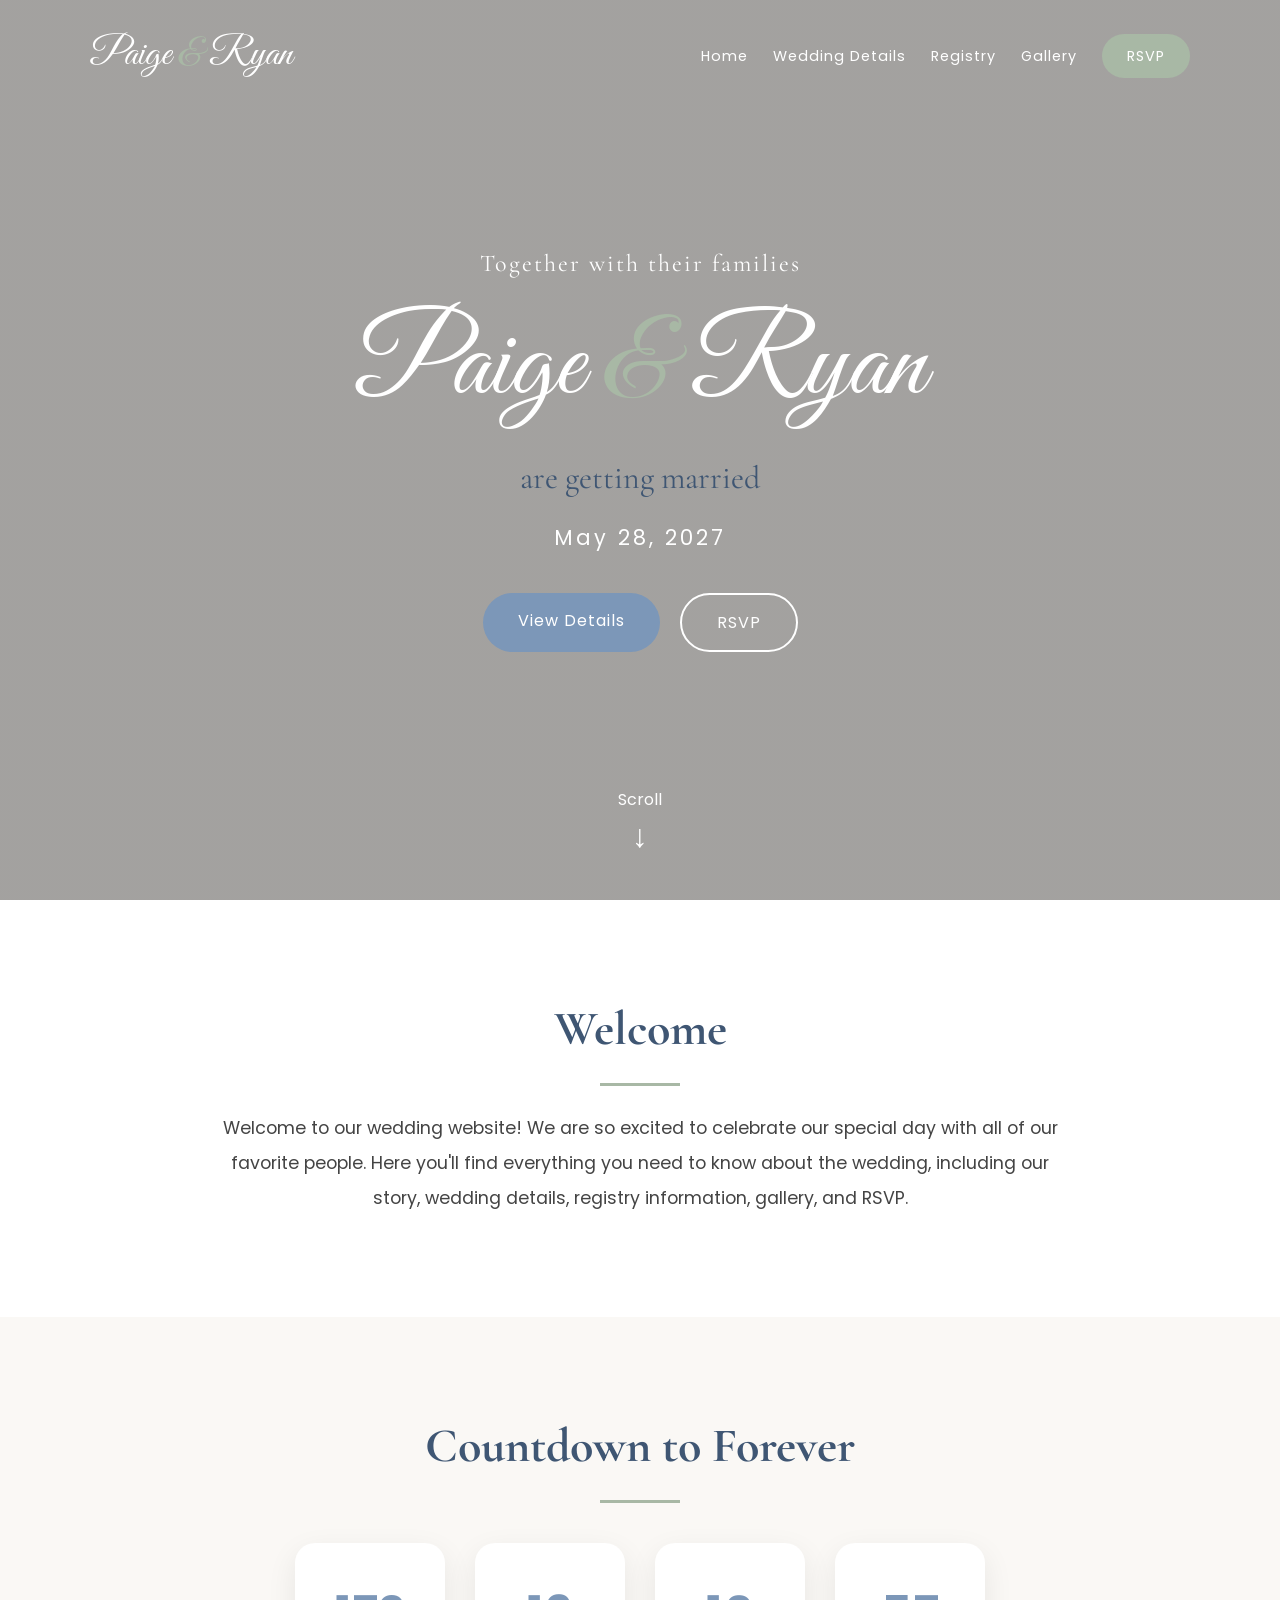
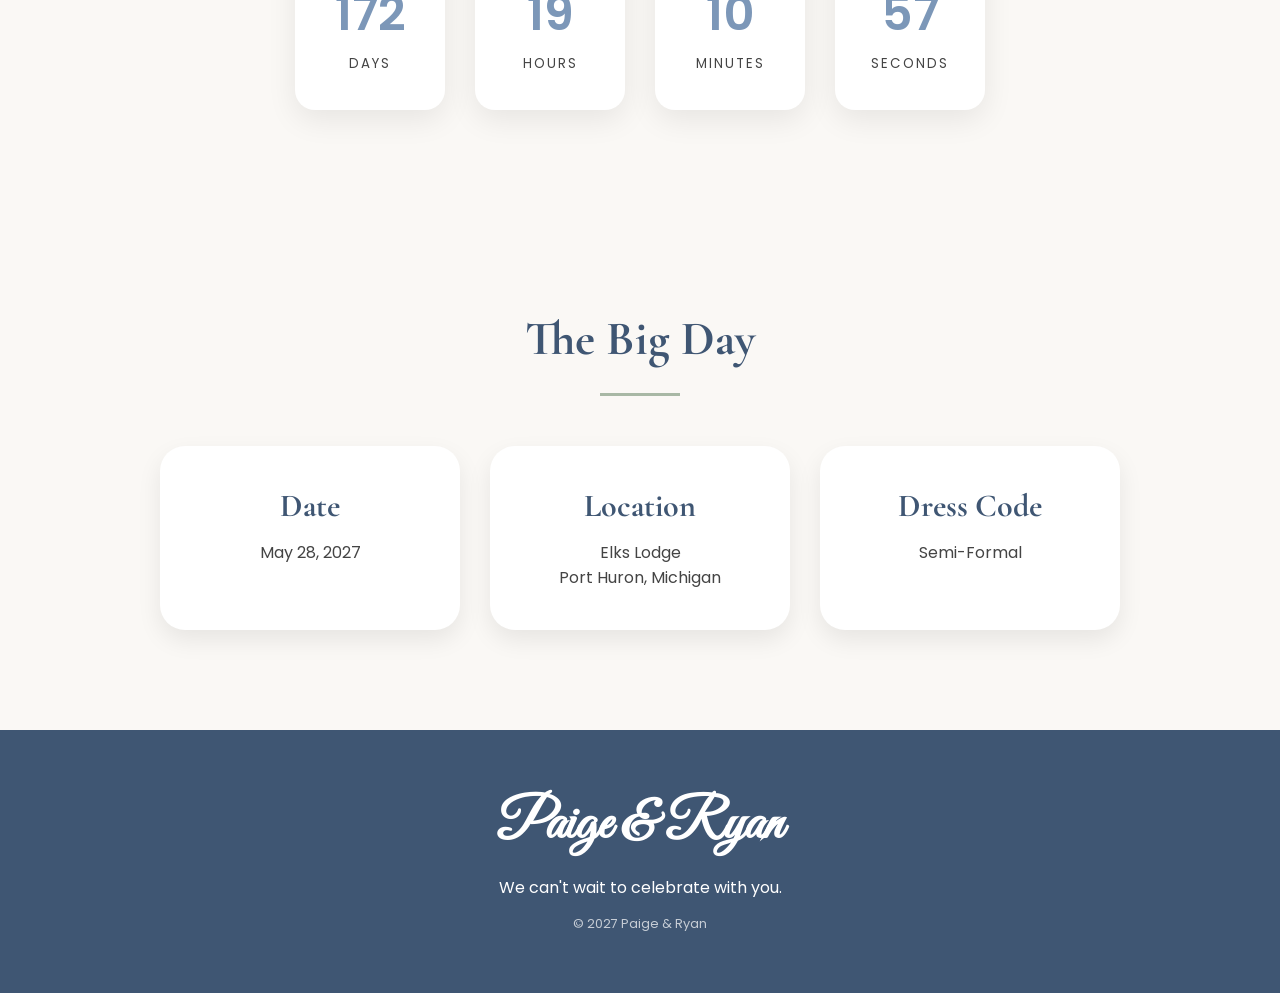
==== commit 1b7b30ea: "Update dress code from 'To Be Announced' to 'Semi-Formal'" ====
--- a/index.html
+++ b/index.html
@@ -212,7 +212,7 @@
 
                     <h3>Dress Code</h3>
 
-                    <p>To Be Announced</p>
+                    <p>Semi-Formal</p>
 
                 </div>
 
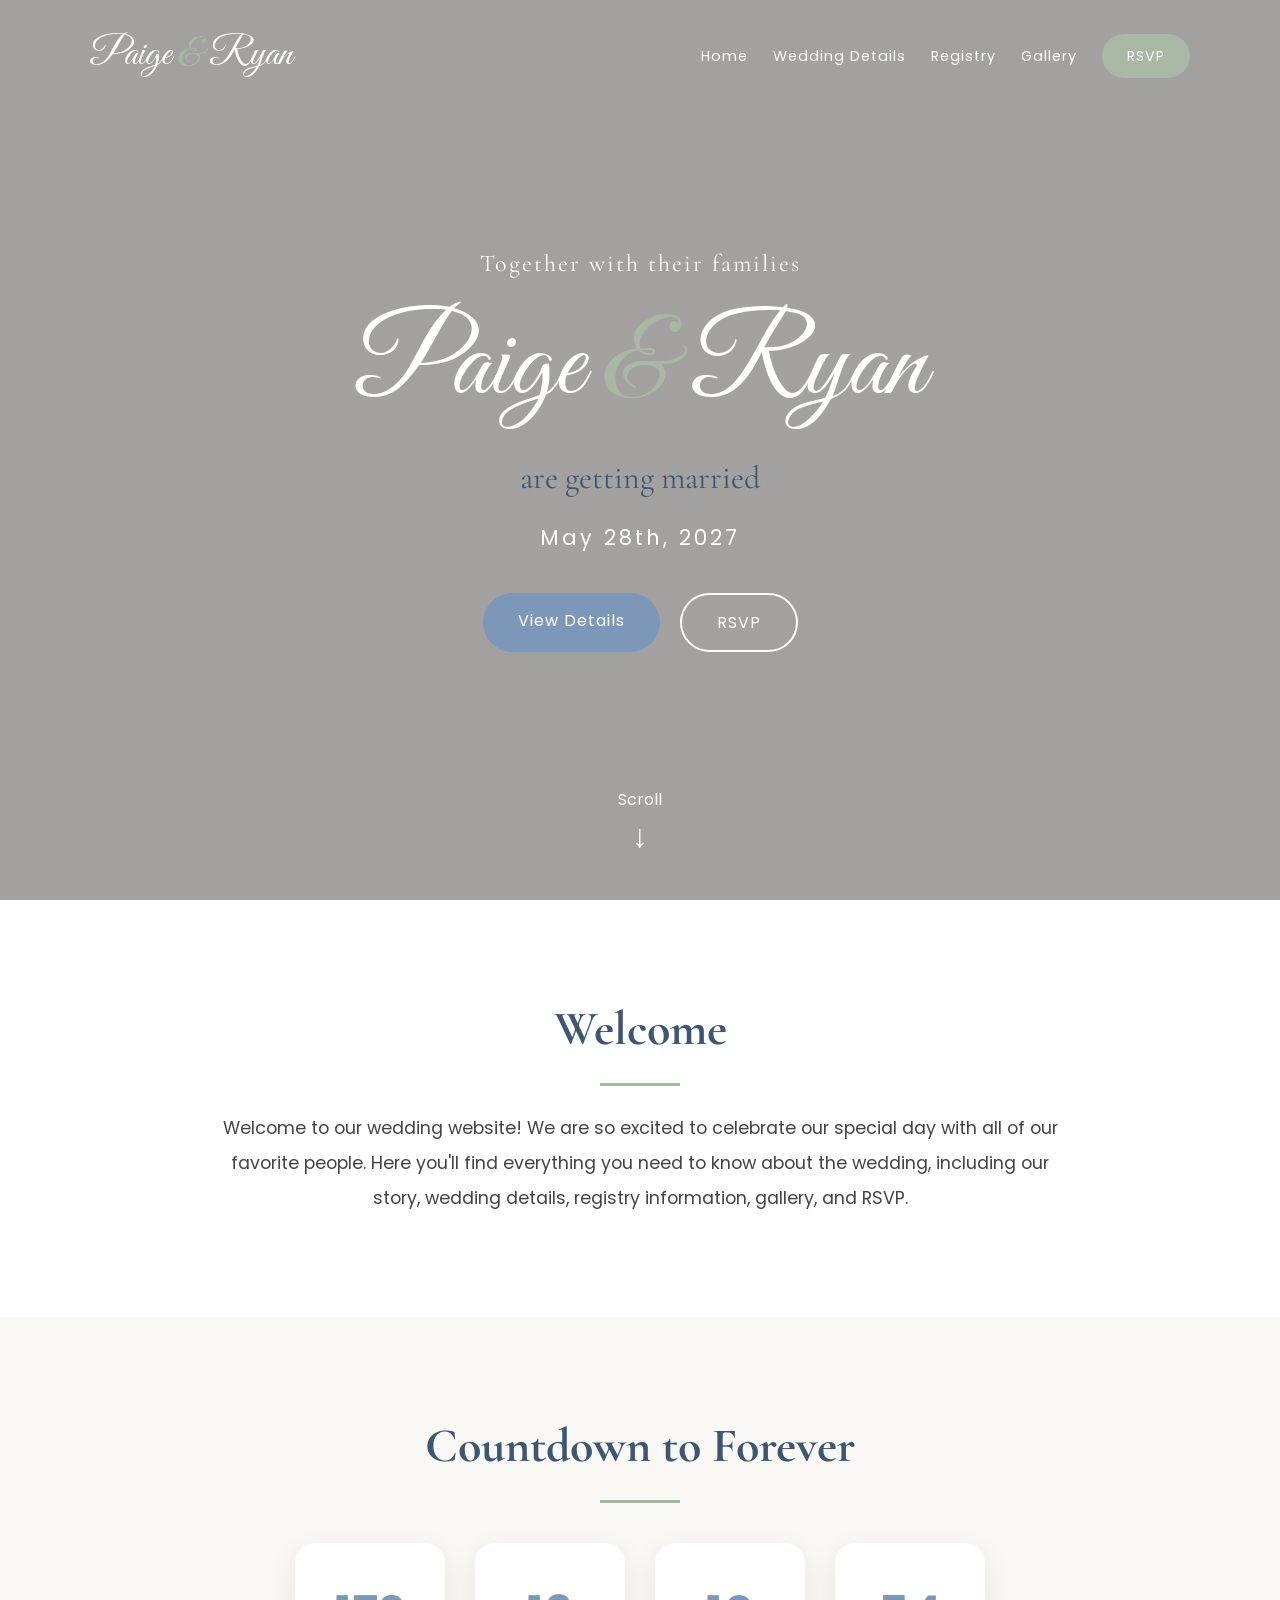
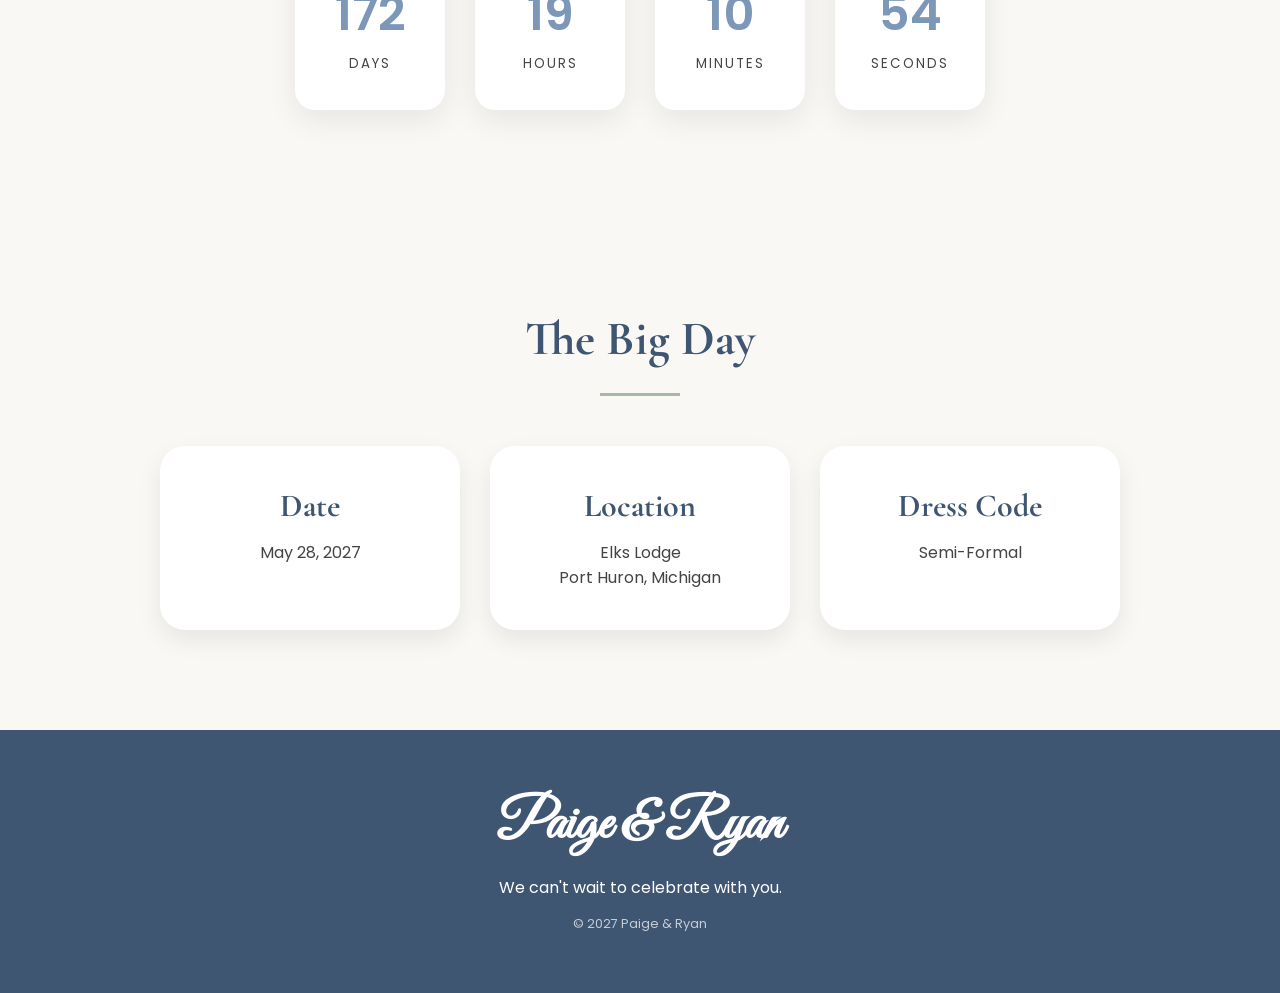
==== commit be7dbbba: "Update wedding date format in index.html" ====
--- a/index.html
+++ b/index.html
@@ -67,7 +67,7 @@
             </h2>
 
             <p class="date">
-                May 28, 2027
+                May 28th, 2027
             </p>
 
             <div class="hero-buttons">
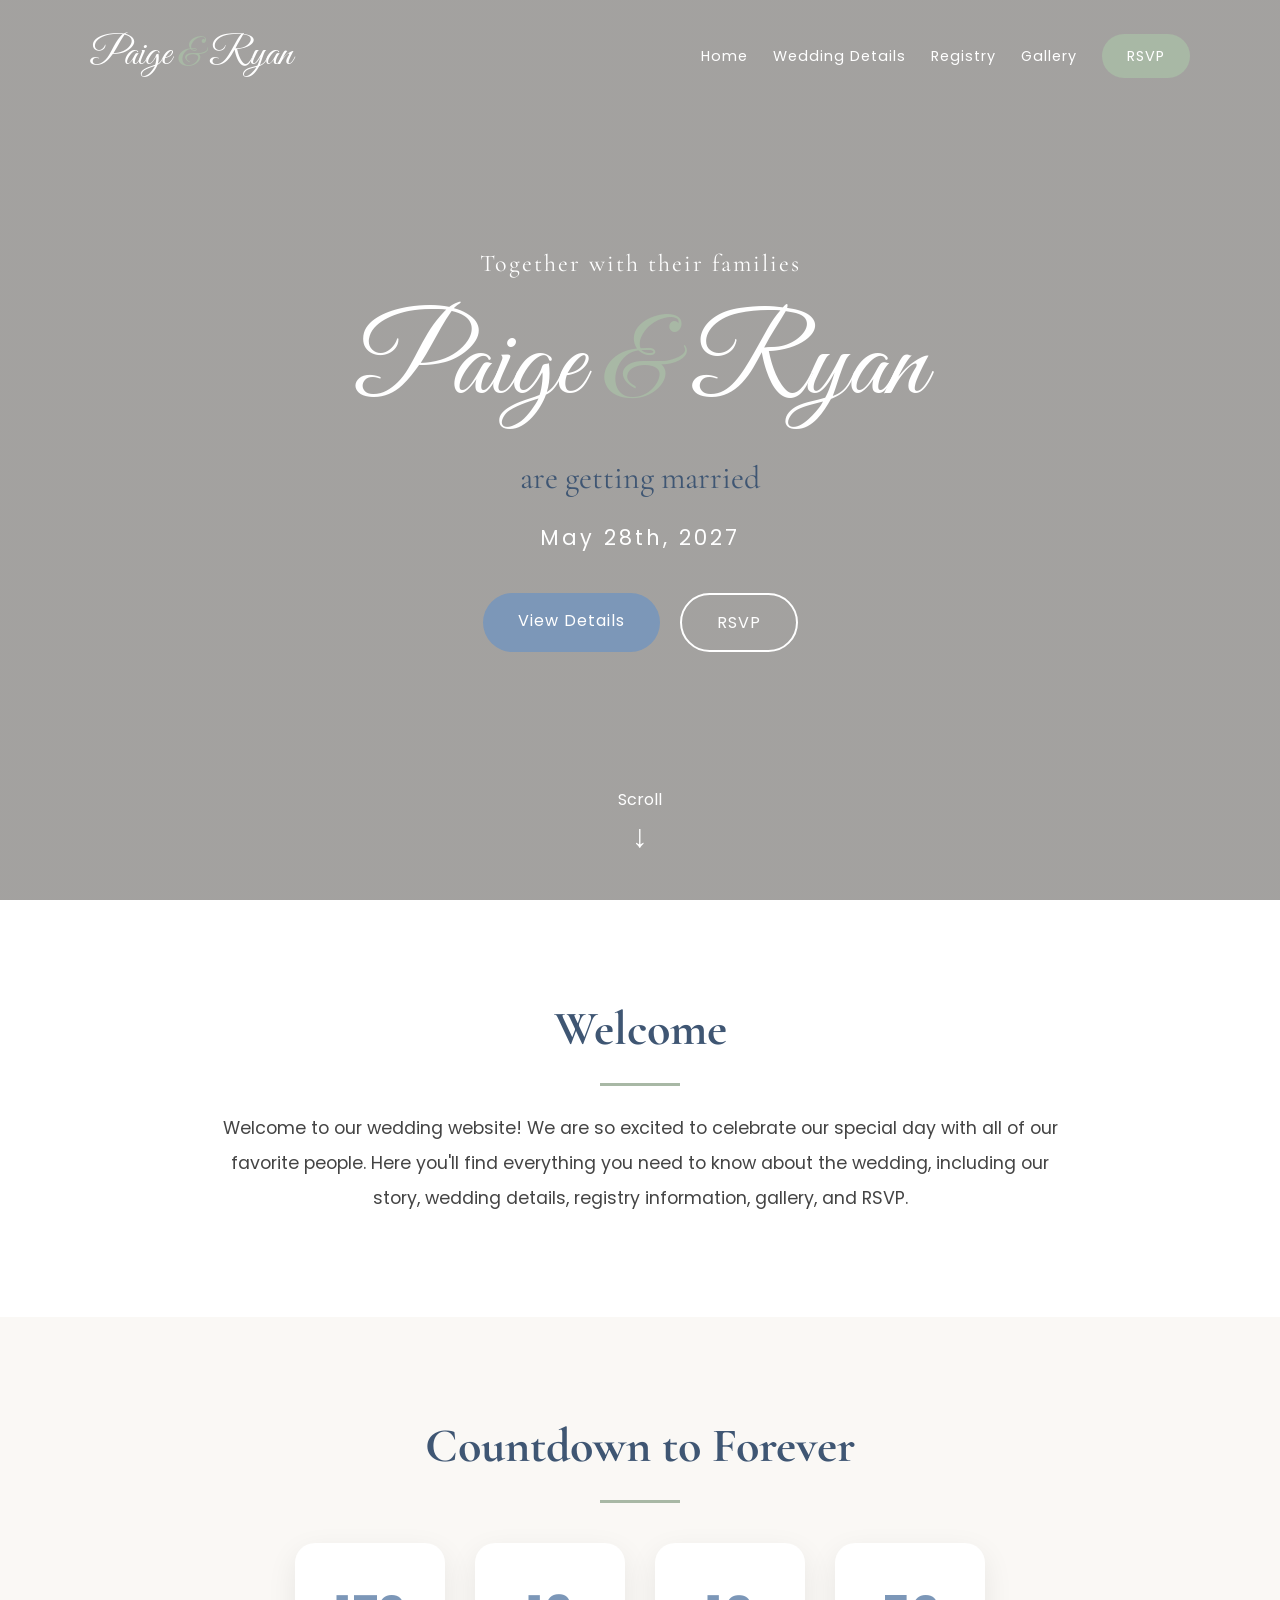
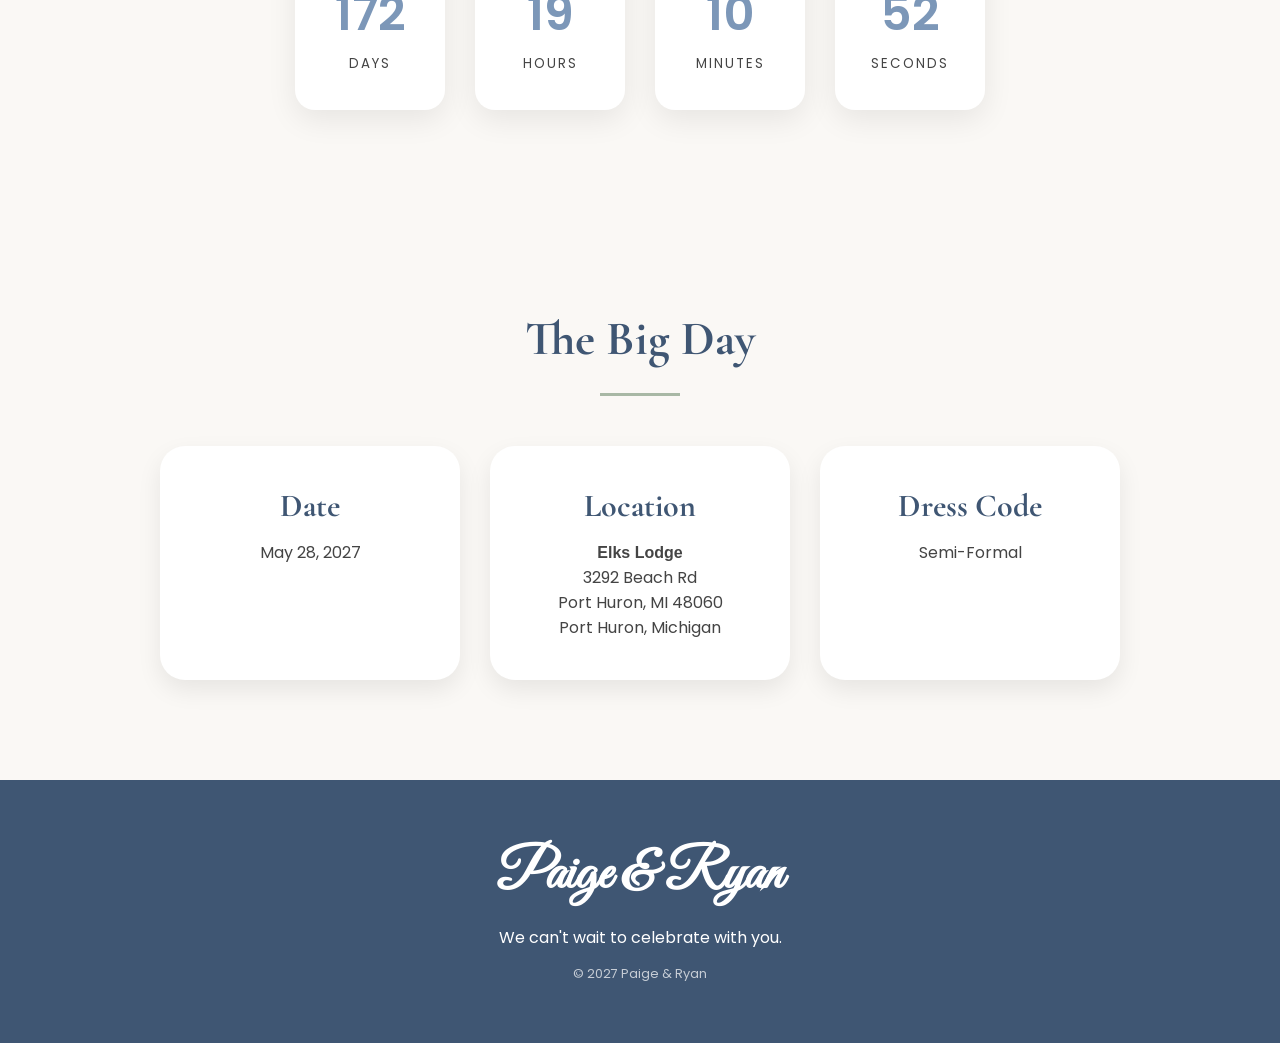
==== commit 05a09e69: "Update location details in index.html" ====
--- a/index.html
+++ b/index.html
@@ -201,7 +201,13 @@
 
                     <h3>Location</h3>
 
-                    <p>Elks Lodge</p>
+                    <p>
+                        
+                    <strong>Elks Lodge</strong><br>
+                    3292 Beach Rd</br>
+                    Port Huron, MI 48060
+                    
+                </p>
 
                     <p>Port Huron, Michigan</p>
 
--- a/style.css
+++ b/style.css
@@ -1350,5 +1350,48 @@
         width: 100%;
         max-width: 350px;
     }
-
-}
+    /* -----------------------------
+       INNER PAGE HERO FIX
+    ----------------------------- */
+
+    .page-hero {
+        height: 60vh;
+        min-height: 520px;
+        padding: 130px 20px 50px;
+    }
+
+    .page-title {
+        width: 100%;
+        max-width: 100%;
+        padding: 0 15px;
+        transform: translateY(35px);
+    }
+
+    .page-title h1 {
+        font-size: 4.2rem;
+        line-height: 1;
+        max-width: 100%;
+        margin: 0 auto 20px;
+    }
+
+    .page-title p {
+        font-size: 1.25rem;
+        line-height: 1.4;
+        padding: 0 10px;
+    }
+
+    /* Registry page */
+    .registry-intro {
+        font-size: 1rem;
+        line-height: 1.8;
+        margin-bottom: 35px;
+    }
+
+    .registry-grid {
+        grid-template-columns: 1fr;
+    }
+
+    .registry-card {
+        padding: 35px 20px;
+    }
+}
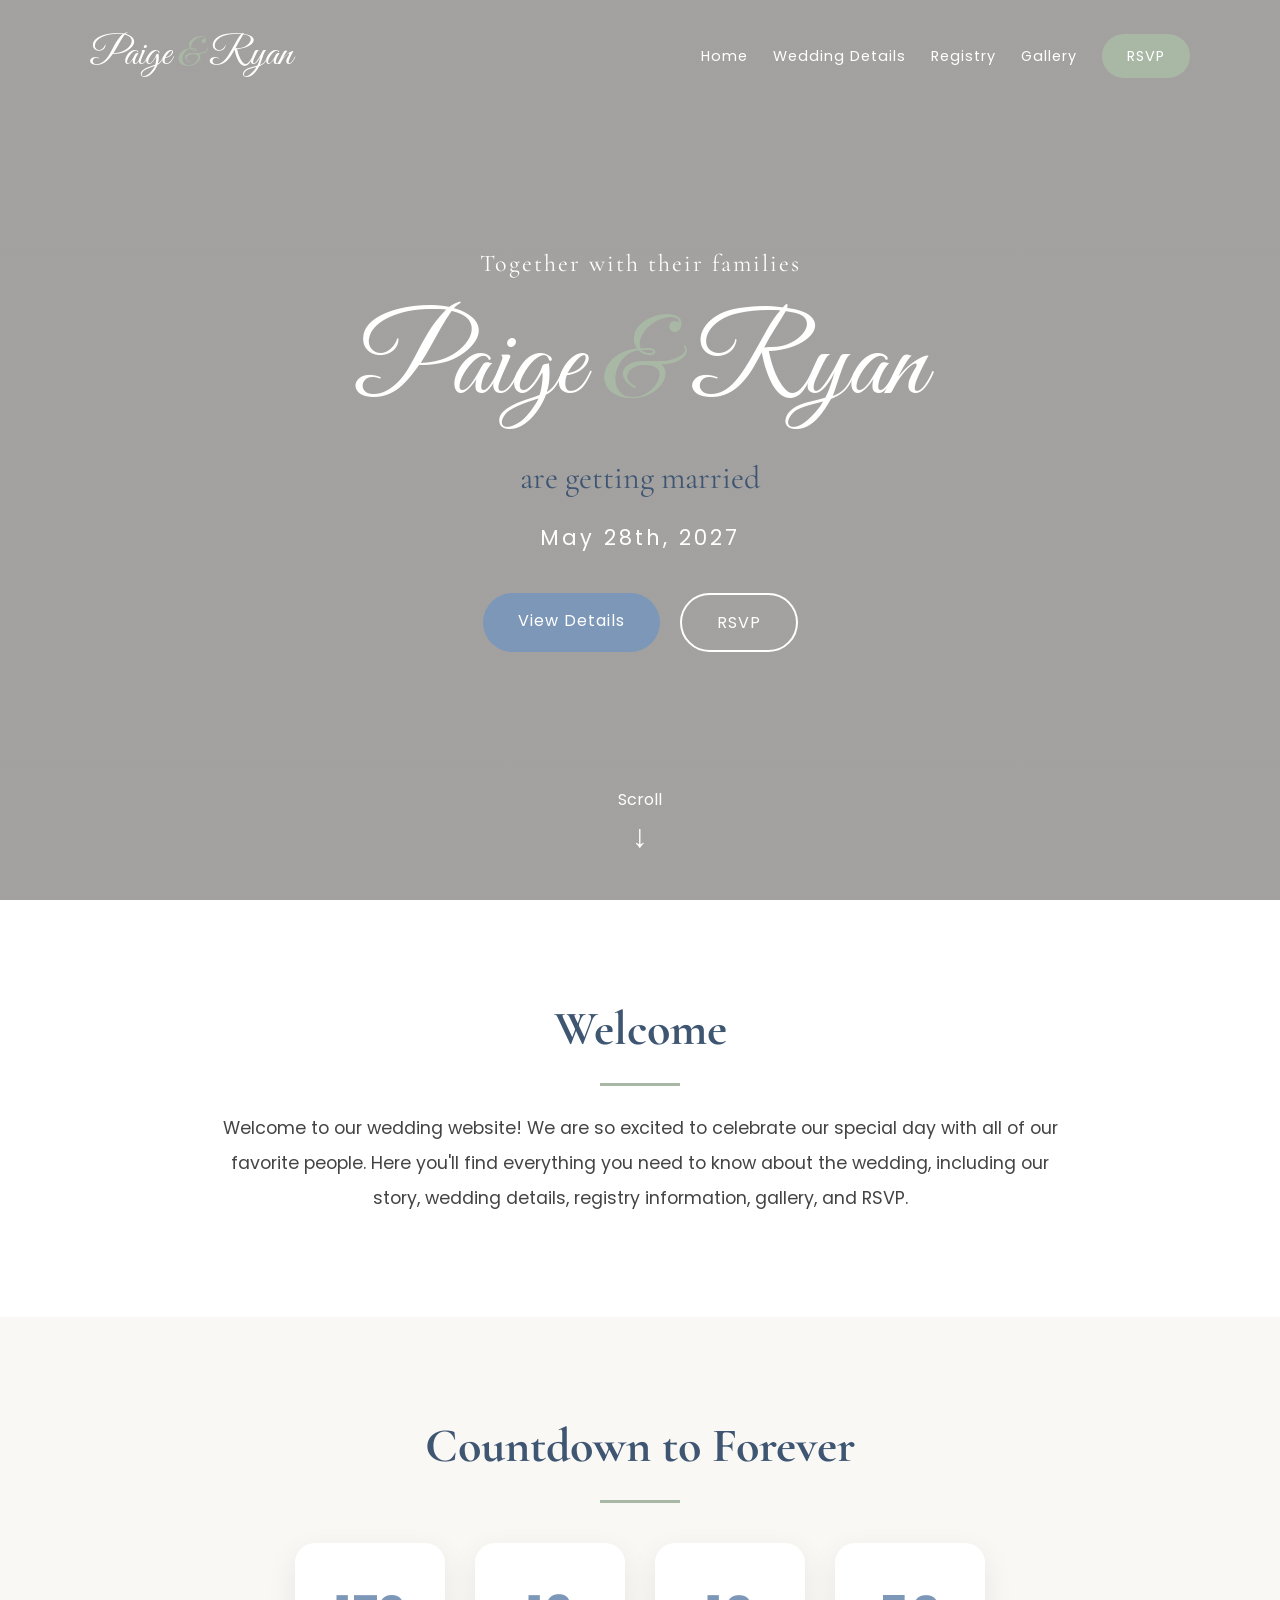
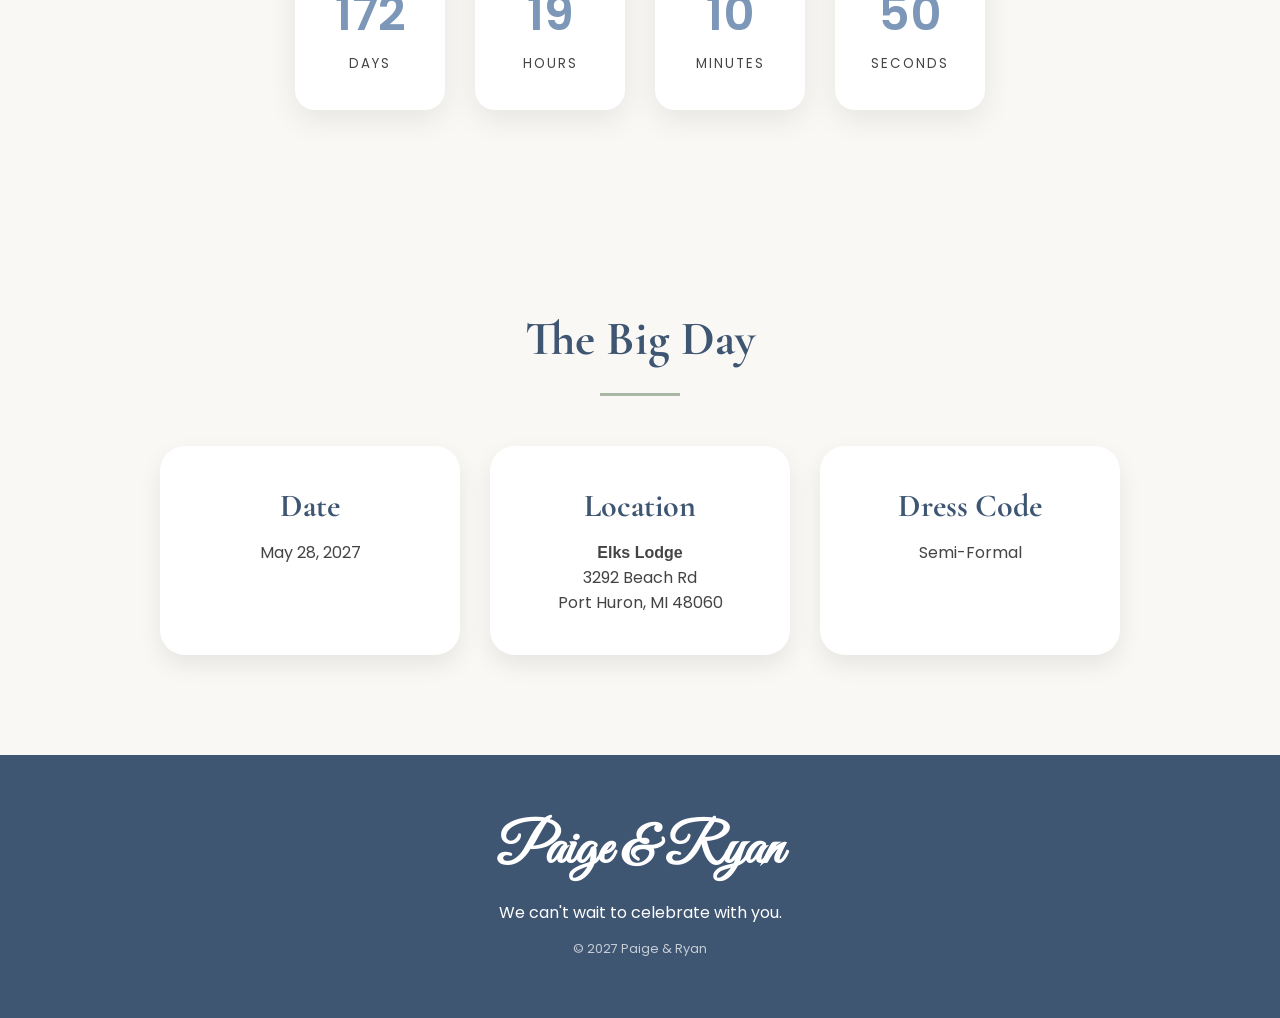
==== commit 3d92b3cd: "Remove duplicate location paragraph from index.html Removed redundant location information from the " ====
--- a/index.html
+++ b/index.html
@@ -209,8 +209,6 @@
                     
                 </p>
 
-                    <p>Port Huron, Michigan</p>
-
                 </div>
 
 
